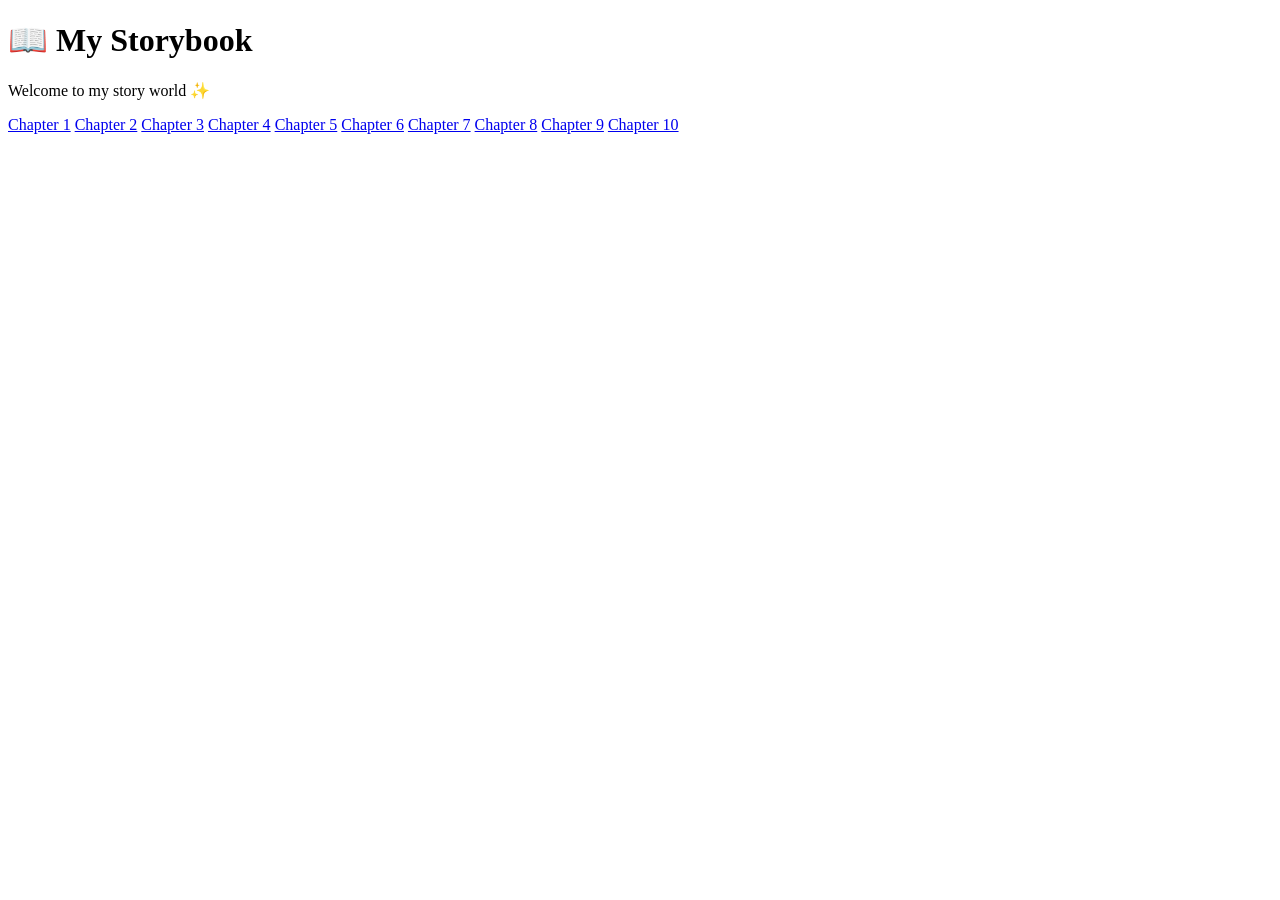
==== index.html @ 04551c77 "Create index.html" ====
<!DOCTYPE html>
<html>
<head>
  <title>My Storybook</title>
  <link rel="stylesheet" href="style.css">
</head>

<body>

  <div class="book">
    <h1>📖 My Storybook</h1>
    <p>Welcome to my story world ✨</p>

    <div class="chapters">
      <a href="chapter1.md">Chapter 1</a>
      <a href="chapter2.md">Chapter 2</a>
      <a href="chapter3.md">Chapter 3</a>
      <a href="chapter4.md">Chapter 4</a>
      <a href="chapter5.md">Chapter 5</a>
      <a href="chapter6.md">Chapter 6</a>
      <a href="chapter7.md">Chapter 7</a>
      <a href="chapter8.md">Chapter 8</a>
      <a href="chapter9.md">Chapter 9</a>
      <a href="chapter10.md">Chapter 10</a>
    </div>

  </div>

</body>
</html>
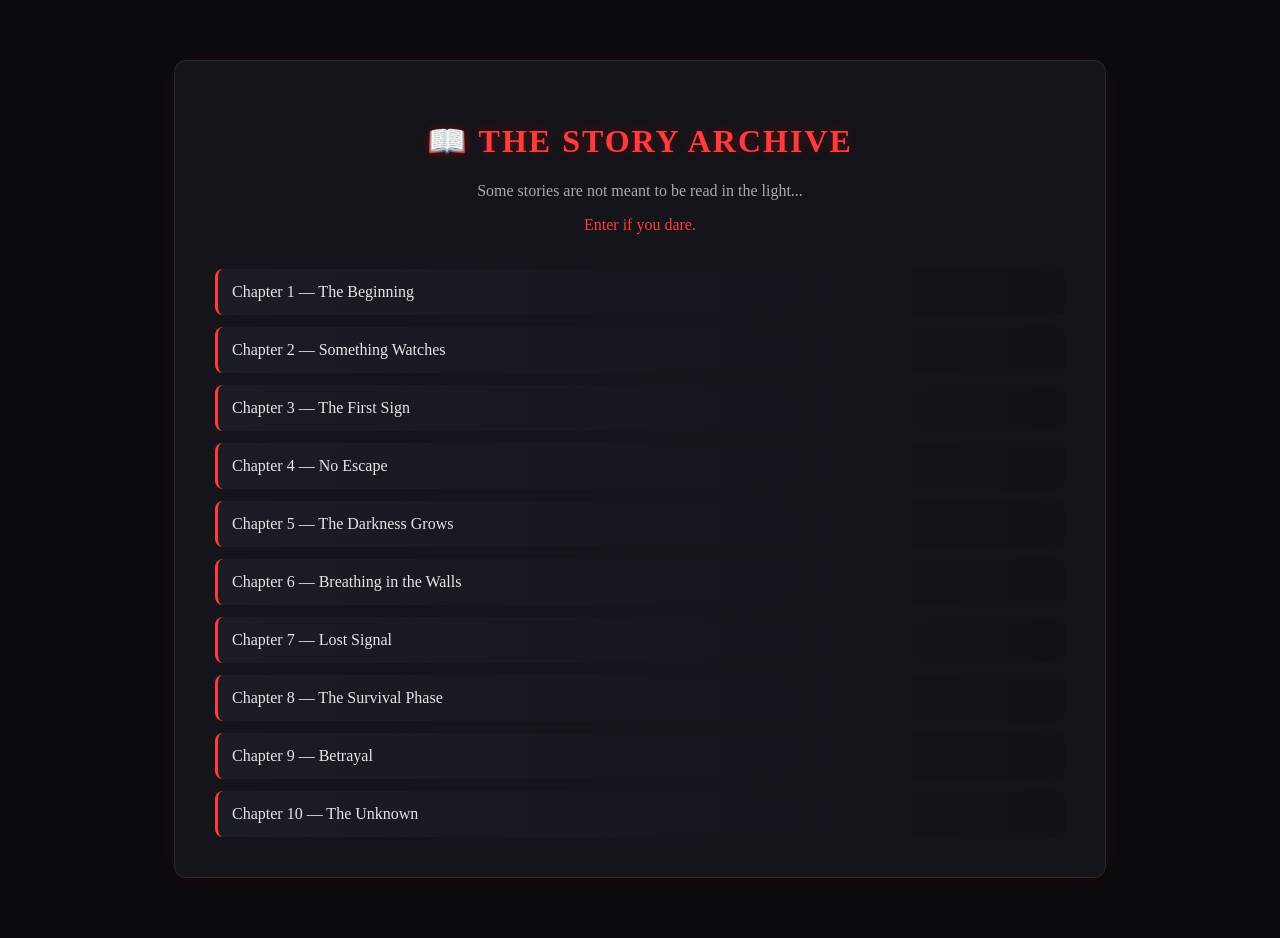
==== commit fc1bb56e: "Update index.html" ====
--- a/index.html
+++ b/index.html
@@ -8,20 +8,30 @@
 <body>
 
   <div class="book">
-    <h1>📖 My Storybook</h1>
-    <p>Welcome to my story world ✨</p>
+
+    <h1>📖 THE STORY ARCHIVE</h1>
+
+    <p>
+      Some stories are not meant to be read in the light...
+    </p>
+
+    <p style="color:#ff3b3b;">
+      Enter if you dare.
+    </p>
 
     <div class="chapters">
-      <a href="chapter1.md">Chapter 1</a>
-      <a href="chapter2.md">Chapter 2</a>
-      <a href="chapter3.md">Chapter 3</a>
-      <a href="chapter4.md">Chapter 4</a>
-      <a href="chapter5.md">Chapter 5</a>
-      <a href="chapter6.md">Chapter 6</a>
-      <a href="chapter7.md">Chapter 7</a>
-      <a href="chapter8.md">Chapter 8</a>
-      <a href="chapter9.md">Chapter 9</a>
-      <a href="chapter10.md">Chapter 10</a>
+
+      <a href="chapter1.md">Chapter 1 — The Beginning</a>
+      <a href="chapter2.md">Chapter 2 — Something Watches</a>
+      <a href="chapter3.md">Chapter 3 — The First Sign</a>
+      <a href="chapter4.md">Chapter 4 — No Escape</a>
+      <a href="chapter5.md">Chapter 5 — The Darkness Grows</a>
+      <a href="chapter6.md">Chapter 6 — Breathing in the Walls</a>
+      <a href="chapter7.md">Chapter 7 — Lost Signal</a>
+      <a href="chapter8.md">Chapter 8 — The Survival Phase</a>
+      <a href="chapter9.md">Chapter 9 — Betrayal</a>
+      <a href="chapter10.md">Chapter 10 — The Unknown</a>
+
     </div>
 
   </div>
--- a/style.css
+++ b/style.css
@@ -0,0 +1,54 @@
+body {
+  margin: 0;
+  font-family: 'Georgia', serif;
+  background: #0b0b0f;
+  color: #e6e6e6;
+}
+
+/* Main container */
+.book {
+  max-width: 850px;
+  margin: 60px auto;
+  padding: 40px;
+  background: #14141a;
+  border-radius: 12px;
+  box-shadow: 0 0 25px rgba(255, 0, 0, 0.08);
+  border: 1px solid #2a2a2a;
+}
+
+/* Title */
+h1 {
+  text-align: center;
+  color: #ff3b3b;
+  letter-spacing: 2px;
+  text-shadow: 0 0 10px rgba(255,0,0,0.3);
+}
+
+/* Subtitle */
+p {
+  text-align: center;
+  color: #aaa;
+}
+
+/* Chapter list */
+.chapters {
+  display: grid;
+  gap: 12px;
+  margin-top: 35px;
+}
+
+.chapters a {
+  padding: 14px;
+  background: linear-gradient(90deg, #1c1c24, #111118);
+  color: #e6e6e6;
+  text-decoration: none;
+  border-radius: 8px;
+  border-left: 3px solid #ff3b3b;
+  transition: 0.2s;
+}
+
+.chapters a:hover {
+  background: #2a2a35;
+  transform: scale(1.02);
+  box-shadow: 0 0 12px rgba(255,0,0,0.15);
+}
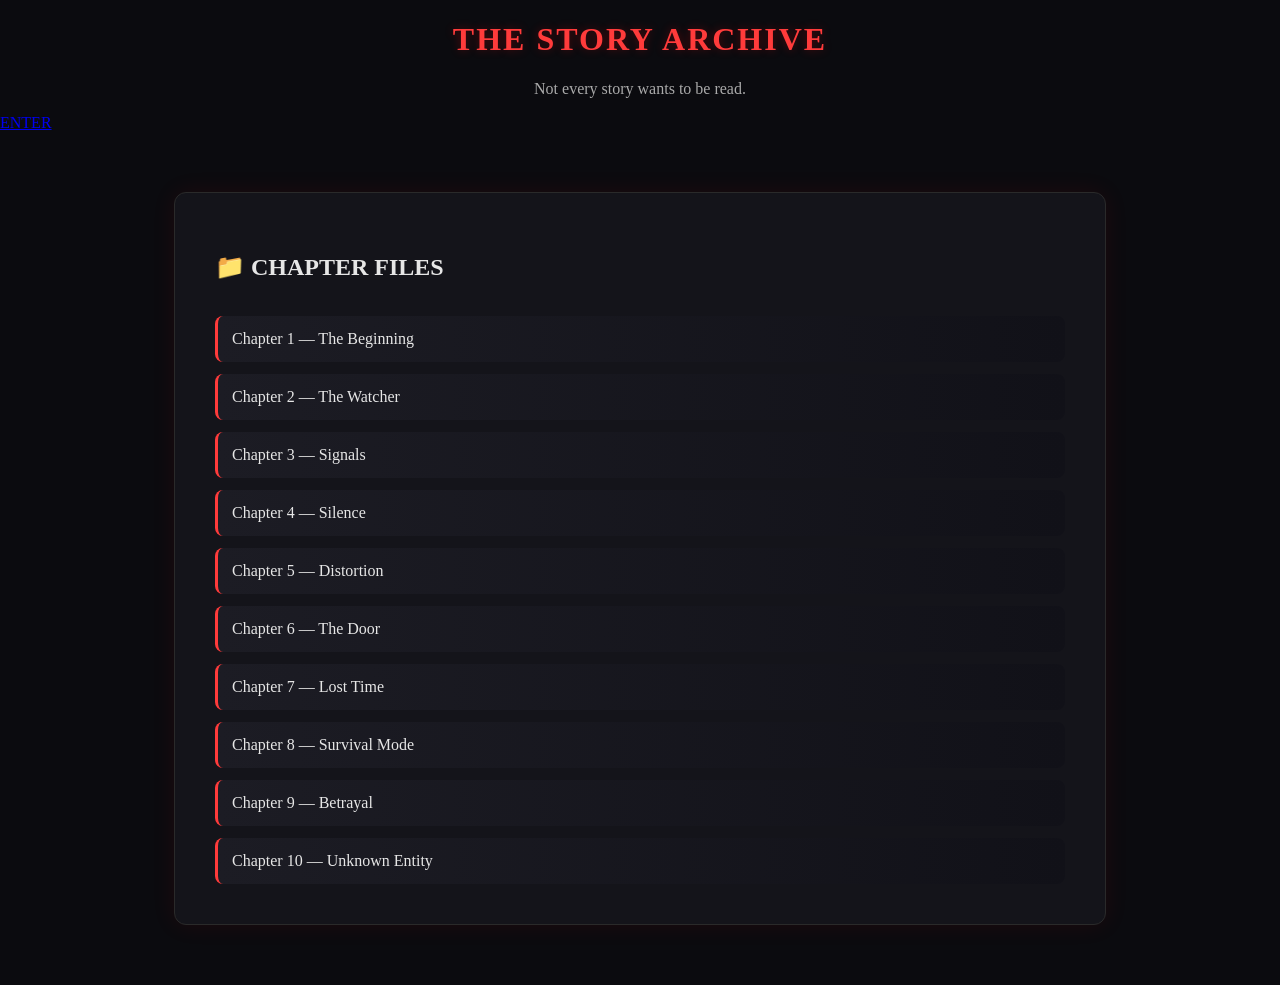
==== commit 63142475: "Update index.html" ====
--- a/index.html
+++ b/index.html
@@ -1,36 +1,42 @@
 <!DOCTYPE html>
 <html>
 <head>
-  <title>My Storybook</title>
+  <title>The Story Archive</title>
   <link rel="stylesheet" href="style.css">
 </head>
 
 <body>
 
-  <div class="book">
+  <div class="cover">
 
-    <h1>📖 THE STORY ARCHIVE</h1>
+    <div class="glow"></div>
 
-    <p>
-      Some stories are not meant to be read in the light...
+    <h1>THE STORY ARCHIVE</h1>
+
+    <p class="tagline">
+      Not every story wants to be read.
     </p>
 
-    <p style="color:#ff3b3b;">
-      Enter if you dare.
-    </p>
+    <a class="enter-btn" href="#chapters">ENTER</a>
+
+  </div>
+
+  <div class="book" id="chapters">
+
+    <h2>📁 CHAPTER FILES</h2>
 
     <div class="chapters">
 
       <a href="chapter1.md">Chapter 1 — The Beginning</a>
-      <a href="chapter2.md">Chapter 2 — Something Watches</a>
-      <a href="chapter3.md">Chapter 3 — The First Sign</a>
-      <a href="chapter4.md">Chapter 4 — No Escape</a>
-      <a href="chapter5.md">Chapter 5 — The Darkness Grows</a>
-      <a href="chapter6.md">Chapter 6 — Breathing in the Walls</a>
-      <a href="chapter7.md">Chapter 7 — Lost Signal</a>
-      <a href="chapter8.md">Chapter 8 — The Survival Phase</a>
+      <a href="chapter2.md">Chapter 2 — The Watcher</a>
+      <a href="chapter3.md">Chapter 3 — Signals</a>
+      <a href="chapter4.md">Chapter 4 — Silence</a>
+      <a href="chapter5.md">Chapter 5 — Distortion</a>
+      <a href="chapter6.md">Chapter 6 — The Door</a>
+      <a href="chapter7.md">Chapter 7 — Lost Time</a>
+      <a href="chapter8.md">Chapter 8 — Survival Mode</a>
       <a href="chapter9.md">Chapter 9 — Betrayal</a>
-      <a href="chapter10.md">Chapter 10 — The Unknown</a>
+      <a href="chapter10.md">Chapter 10 — Unknown Entity</a>
 
     </div>
 
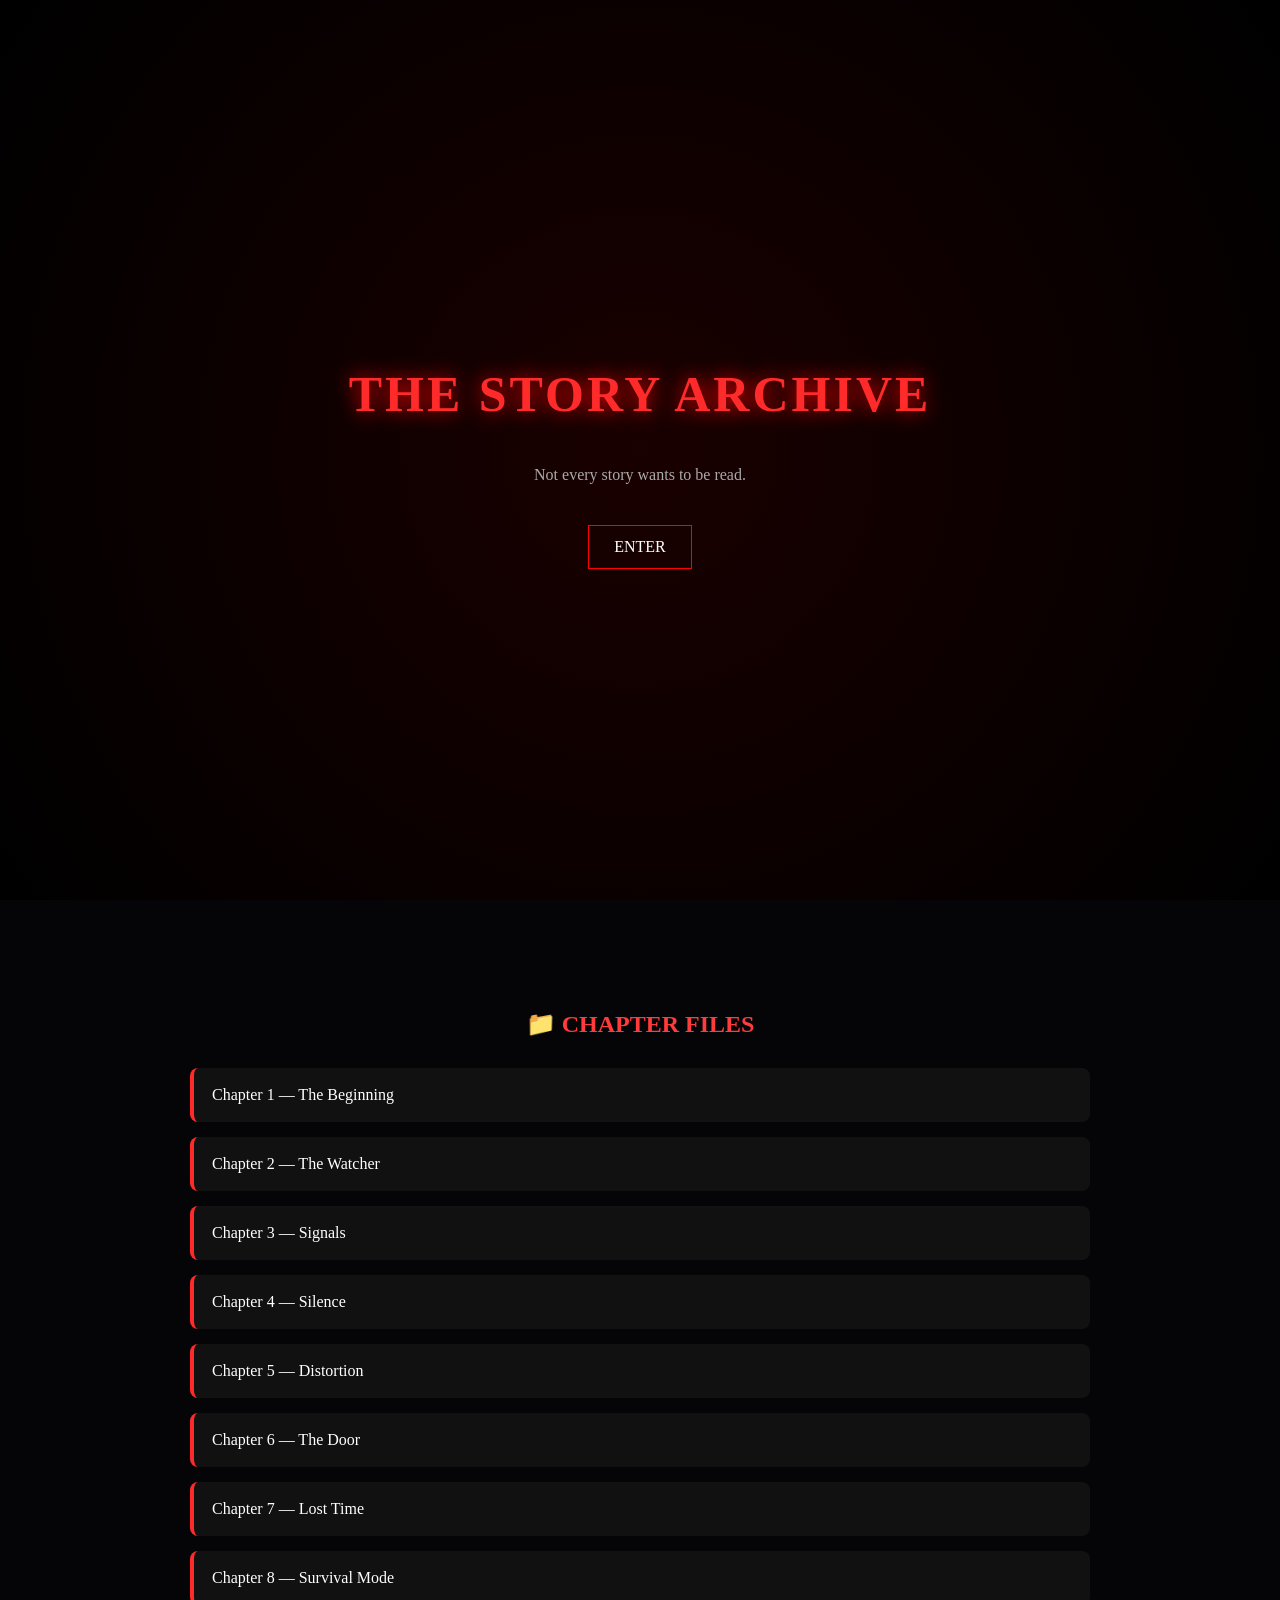
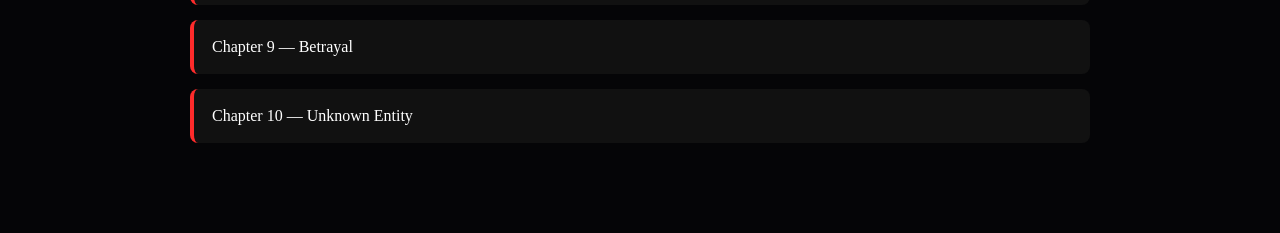
==== commit 77521ce7: "Update index.html" ====
--- a/index.html
+++ b/index.html
@@ -6,6 +6,9 @@
 </head>
 
 <body>
+  <audio autoplay loop>
+  <source src="https://www.soundjay.com/misc/sounds/ambient-wind-1.mp3" type="audio/mpeg">
+</audio>
 
   <div class="cover">
 
--- a/style.css
+++ b/style.css
@@ -1,54 +1,102 @@
 body {
   margin: 0;
   font-family: 'Georgia', serif;
-  background: #0b0b0f;
-  color: #e6e6e6;
+  background: #050507;
+  color: #eaeaea;
+  scroll-behavior: smooth;
 }
 
-/* Main container */
-.book {
-  max-width: 850px;
-  margin: 60px auto;
-  padding: 40px;
-  background: #14141a;
-  border-radius: 12px;
-  box-shadow: 0 0 25px rgba(255, 0, 0, 0.08);
-  border: 1px solid #2a2a2a;
+/* COVER PAGE */
+.cover {
+  height: 100vh;
+  display: flex;
+  flex-direction: column;
+  justify-content: center;
+  align-items: center;
+  text-align: center;
+  position: relative;
+  background: radial-gradient(circle at center, #1a0000, #000000);
 }
 
-/* Title */
-h1 {
+.cover h1 {
+  font-size: 50px;
+  color: #ff2b2b;
+  letter-spacing: 3px;
+  text-shadow: 0 0 20px red;
+}
+
+.tagline {
+  color: #aaa;
+  margin-top: 10px;
+}
+
+/* ENTER BUTTON */
+.enter-btn {
+  margin-top: 25px;
+  padding: 12px 25px;
+  border: 1px solid red;
+  color: white;
+  text-decoration: none;
+  transition: 0.3s;
+}
+
+.enter-btn:hover {
+  background: red;
+  box-shadow: 0 0 20px red;
+}
+
+/* BOOK SECTION */
+.book {
+  max-width: 900px;
+  margin: 60px auto;
+  padding: 30px;
+}
+
+h2 {
   text-align: center;
   color: #ff3b3b;
-  letter-spacing: 2px;
-  text-shadow: 0 0 10px rgba(255,0,0,0.3);
 }
 
-/* Subtitle */
-p {
-  text-align: center;
-  color: #aaa;
-}
-
-/* Chapter list */
+/* CHAPTER CARDS (NETFLIX STYLE) */
 .chapters {
   display: grid;
-  gap: 12px;
-  margin-top: 35px;
+  gap: 15px;
+  margin-top: 30px;
 }
 
 .chapters a {
-  padding: 14px;
-  background: linear-gradient(90deg, #1c1c24, #111118);
-  color: #e6e6e6;
+  padding: 18px;
+  background: #111;
+  border-left: 4px solid #ff2b2b;
   text-decoration: none;
+  color: white;
   border-radius: 8px;
-  border-left: 3px solid #ff3b3b;
-  transition: 0.2s;
+  transition: 0.3s;
 }
 
 .chapters a:hover {
-  background: #2a2a35;
-  transform: scale(1.02);
-  box-shadow: 0 0 12px rgba(255,0,0,0.15);
+  transform: scale(1.03);
+  background: #1c1c1c;
+  box-shadow: 0 0 15px rgba(255,0,0,0.2);
 }
+body::before {
+  content: "";
+  position: fixed;
+  top: 0;
+  left: 0;
+  width: 100%;
+  height: 100%;
+  background: repeating-linear-gradient(
+    0deg,
+    rgba(255,0,0,0.02),
+    rgba(0,0,0,0.02) 2px
+  );
+  pointer-events: none;
+  animation: flicker 6s infinite;
+}
+
+@keyframes flicker {
+  0% { opacity: 0.2; }
+  50% { opacity: 0.05; }
+  100% { opacity: 0.2; }
+}
